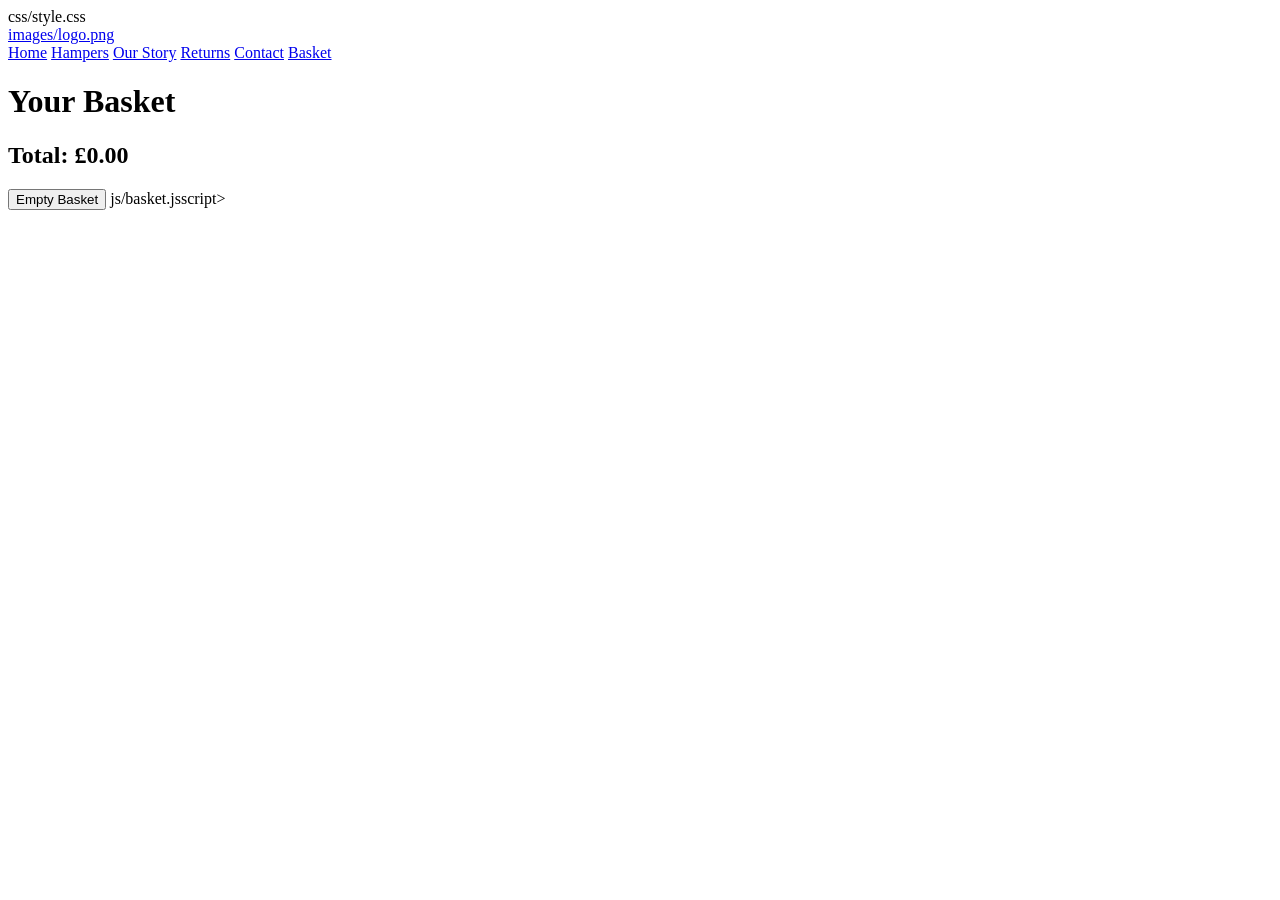
==== basket.html @ f4d0336e "Fix script tag in basket.html" ====
<!DOCTYPE html>
<html lang="en">
<head>
<meta charset="UTF-8">
<meta name="viewport" content="width=device-width, initial-scale=1.0">
<title>Basket</title>
css/style.css
</head>
<body>

<header>
<a href="index.html">
images/logo.png
</a>

<nav>
<a href="index.html">Home</a>
<a href="hampers.html">Hampers</a>
<a href="our-story.html">Our Story</a>
<a href="returns.html">Returns</a>
<a href="contact.html">Contact</a>
<a href="basket.html">Basket</a>
</nav>
</header>

<h1>Your Basket</h1>

<div id="basketItems"></div>

<h2>Total: £<span id="total">0.00</span></h2>

<button onclick="clearBasket()">Empty Basket</button>

<script>

let basket = JSON.parse(localStorage.getItem("basket")) || [];

let output = "";
let total = 0;

basket.forEach((item,index)=>{
output += `
<p>
${item.name} - £${item.price}
<button onclick="removeItem(${index})">Remove</button>
</p>
`;
total += item.price;
});

document.getElementById("basketItems").innerHTML = output;
document.getElementById("total").innerText = total.toFixed(2);

function removeItem(index){

basket.splice(index,1);

localStorage.setItem(
"basket",
JSON.stringify(basket)
);

location.reload();
}

function clearBasket(){

localStorage.removeItem("basket");

location.reload();
}

</script>
js/basket.jsscript>
</body>
</html>
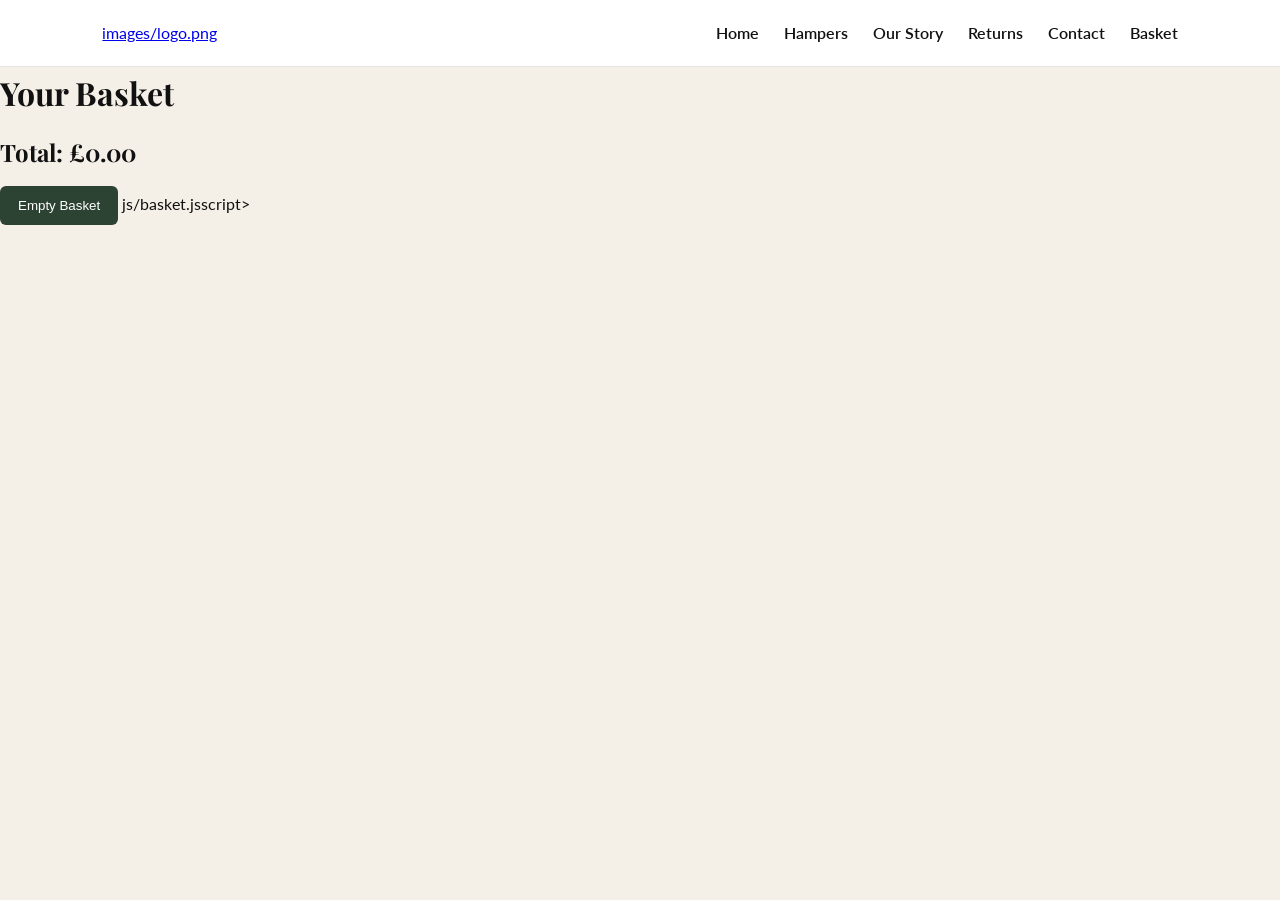
==== commit 8189c187: "Add CSS styles for basket page layout and design" ====
--- a/basket.html
+++ b/basket.html
@@ -1,26 +1,246 @@
 <!DOCTYPE html>
 <html lang="en">
 <head>
-<meta charset="UTF-8">
+<meta charset="utf-8">
+<link rel="icon" type="image/png" href="favicon.png">
+<link rel="apple-touch-icon" href="favicon.png">
 <meta name="viewport" content="width=device-width, initial-scale=1.0">
-<title>Basket</title>
-css/style.css
+
+<title>The December Box - basket</title>
+
+<style>
+    @import url('https://fonts.googleapis.com/css2?family=Playfair+Display:wght@400;600;700&family=Lato:wght@300;400;700&display=swap');
+
+:root{
+    --cream:#F5F0E7;
+    --green:#2C4233;
+    --gold:#C7A55C;
+    --black:#111111;
+    --white:#ffffff;
+}
+
+*{
+    margin:0;
+    padding:0;
+    box-sizing:border-box;
+}
+
+body{
+    background:var(--cream);
+    color:var(--black);
+    font-family:'Lato',sans-serif;
+    line-height:1.6;
+}
+
+header{
+    display:flex;
+    justify-content:space-between;
+    align-items:center;
+    padding:20px 8%;
+    background:white;
+    border-bottom:1px solid rgba(0,0,0,0.1);
+    position:sticky;
+    top:0;
+    z-index:1000;
+}
+
+.logo img{
+    height:85px;
+    transition:0.3s;
+}
+
+.logo img:hover{
+    transform:scale(1.03);
+}
+
+nav{
+    display:flex;
+    gap:25px;
+}
+
+nav a{
+    color:var(--black);
+    text-decoration:none;
+    font-weight:600;
+    transition:0.3s;
+}
+
+nav a:hover{
+    color:var(--green);
+}
+
+.hero{
+    min-height:75vh;
+    display:flex;
+    justify-content:center;
+    align-items:center;
+    text-align:center;
+    padding:50px 8%;
+}
+
+.hero h1{
+    font-family:'Playfair Display',serif;
+    font-size:4rem;
+    margin-bottom:20px;
+}
+
+.hero p{
+    max-width:650px;
+    margin:auto;
+    margin-bottom:30px;
+    font-size:1.2rem;
+}
+
+.btn{
+    display:inline-block;
+    background:var(--green);
+    color:white;
+    padding:14px 28px;
+    border-radius:6px;
+    text-decoration:none;
+    transition:0.3s;
+}
+
+.btn:hover{
+    background:var(--gold);
+    color:black;
+}
+
+section{
+    padding:60px 8%;
+}
+
+h1,h2,h3{
+    font-family:'Playfair Display',serif;
+    margin-bottom:15px;
+}
+
+.products{
+    display:grid;
+    grid-template-columns:repeat(auto-fit,minmax(280px,1fr));
+    gap:30px;
+}
+
+.product-card{
+    background:white;
+    padding:25px;
+    border-radius:12px;
+    box-shadow:0 5px 20px rgba(0,0,0,0.08);
+    transition:0.3s;
+}
+
+.product-card:hover{
+    transform:translateY(-5px);
+}
+
+.product-card h2{
+    margin-bottom:10px;
+}
+
+.price{
+    color:var(--green);
+    font-size:1.4rem;
+    font-weight:700;
+    margin:15px 0;
+}
+
+button{
+    cursor:pointer;
+    border:none;
+    background:var(--green);
+    color:white;
+    padding:12px 18px;
+    border-radius:6px;
+    transition:0.3s;
+}
+
+button:hover{
+    background:var(--gold);
+    color:black;
+}
+
+form{
+    max-width:700px;
+}
+
+input,
+textarea{
+    width:100%;
+    padding:15px;
+    margin-bottom:20px;
+    border:1px solid #ddd;
+    border-radius:6px;
+}
+
+textarea{
+    min-height:180px;
+}
+
+.basket-item{
+    display:flex;
+    justify-content:space-between;
+    align-items:center;
+    background:white;
+    padding:20px;
+    margin-bottom:15px;
+    border-radius:8px;
+}
+
+.total-box{
+    margin-top:30px;
+    background:white;
+    padding:25px;
+    border-radius:8px;
+}
+
+footer{
+    text-align:center;
+    padding:40px;
+    background:var(--green);
+    color:white;
+    margin-top:50px;
+}
+
+.email-box{
+    background:white;
+    padding:20px;
+    border-left:5px solid var(--gold);
+    margin-bottom:30px;
+}
+
+@media(max-width:768px){
+
+    header{
+        flex-direction:column;
+        gap:20px;
+    }
+
+    nav{
+        flex-wrap:wrap;
+        justify-content:center;
+    }
+
+    .hero h1{
+        font-size:2.5rem;
+    }
+}
+</style>
 </head>
 <body>
 
 <header>
-<a href="index.html">
-images/logo.png
-</a>
-
-<nav>
-<a href="index.html">Home</a>
-<a href="hampers.html">Hampers</a>
-<a href="our-story.html">Our Story</a>
-<a href="returns.html">Returns</a>
-<a href="contact.html">Contact</a>
-<a href="basket.html">Basket</a>
-</nav>
+    <a href="index.html" class="logo">
+        images/logo.png
+    </a>
+
+    <nav>
+        <a href="index.html">Home</a>
+        <a href="hampers.html">Hampers</a>
+        <a href="our-story.html">Our Story</a>
+        <a href="returns.html">Returns</a>
+        <a href="contact.html">Contact</a>
+        <a href="basket.html">Basket</a>
+    </nav>
 </header>
 
 <h1>Your Basket</h1>
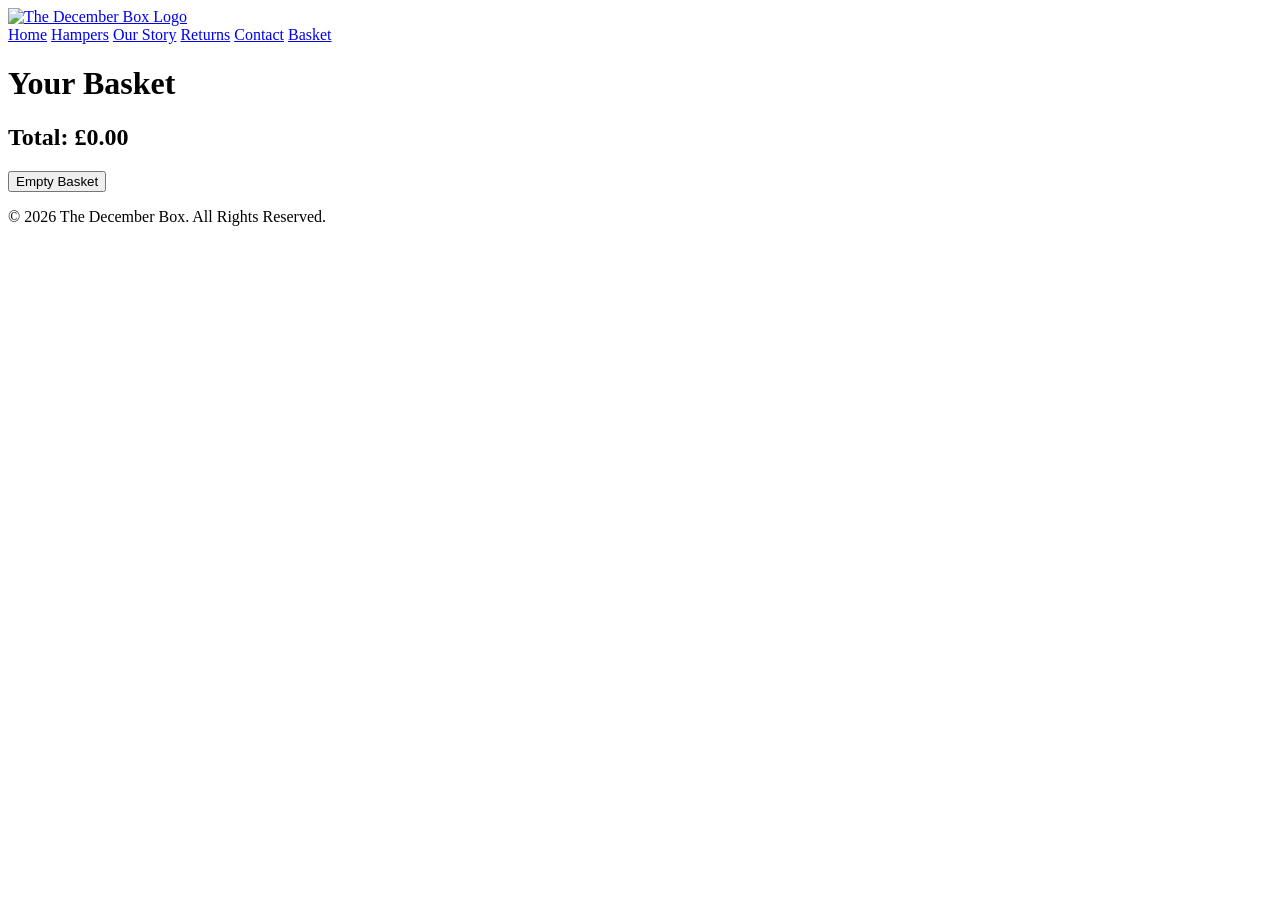
==== commit 4ee75cf7: "Refactor header and footer structure in basket.html" ====
--- a/basket.html
+++ b/basket.html
@@ -8,241 +8,26 @@
 
 <title>The December Box - basket</title>
 
-<style>
-    @import url('https://fonts.googleapis.com/css2?family=Playfair+Display:wght@400;600;700&family=Lato:wght@300;400;700&display=swap');
-
-:root{
-    --cream:#F5F0E7;
-    --green:#2C4233;
-    --gold:#C7A55C;
-    --black:#111111;
-    --white:#ffffff;
-}
-
-*{
-    margin:0;
-    padding:0;
-    box-sizing:border-box;
-}
-
-body{
-    background:var(--cream);
-    color:var(--black);
-    font-family:'Lato',sans-serif;
-    line-height:1.6;
-}
-
-header{
-    display:flex;
-    justify-content:space-between;
-    align-items:center;
-    padding:20px 8%;
-    background:white;
-    border-bottom:1px solid rgba(0,0,0,0.1);
-    position:sticky;
-    top:0;
-    z-index:1000;
-}
-
-.logo img{
-    height:85px;
-    transition:0.3s;
-}
-
-.logo img:hover{
-    transform:scale(1.03);
-}
-
-nav{
-    display:flex;
-    gap:25px;
-}
-
-nav a{
-    color:var(--black);
-    text-decoration:none;
-    font-weight:600;
-    transition:0.3s;
-}
-
-nav a:hover{
-    color:var(--green);
-}
-
-.hero{
-    min-height:75vh;
-    display:flex;
-    justify-content:center;
-    align-items:center;
-    text-align:center;
-    padding:50px 8%;
-}
-
-.hero h1{
-    font-family:'Playfair Display',serif;
-    font-size:4rem;
-    margin-bottom:20px;
-}
-
-.hero p{
-    max-width:650px;
-    margin:auto;
-    margin-bottom:30px;
-    font-size:1.2rem;
-}
-
-.btn{
-    display:inline-block;
-    background:var(--green);
-    color:white;
-    padding:14px 28px;
-    border-radius:6px;
-    text-decoration:none;
-    transition:0.3s;
-}
-
-.btn:hover{
-    background:var(--gold);
-    color:black;
-}
-
-section{
-    padding:60px 8%;
-}
-
-h1,h2,h3{
-    font-family:'Playfair Display',serif;
-    margin-bottom:15px;
-}
-
-.products{
-    display:grid;
-    grid-template-columns:repeat(auto-fit,minmax(280px,1fr));
-    gap:30px;
-}
-
-.product-card{
-    background:white;
-    padding:25px;
-    border-radius:12px;
-    box-shadow:0 5px 20px rgba(0,0,0,0.08);
-    transition:0.3s;
-}
-
-.product-card:hover{
-    transform:translateY(-5px);
-}
-
-.product-card h2{
-    margin-bottom:10px;
-}
-
-.price{
-    color:var(--green);
-    font-size:1.4rem;
-    font-weight:700;
-    margin:15px 0;
-}
-
-button{
-    cursor:pointer;
-    border:none;
-    background:var(--green);
-    color:white;
-    padding:12px 18px;
-    border-radius:6px;
-    transition:0.3s;
-}
-
-button:hover{
-    background:var(--gold);
-    color:black;
-}
-
-form{
-    max-width:700px;
-}
-
-input,
-textarea{
-    width:100%;
-    padding:15px;
-    margin-bottom:20px;
-    border:1px solid #ddd;
-    border-radius:6px;
-}
-
-textarea{
-    min-height:180px;
-}
-
-.basket-item{
-    display:flex;
-    justify-content:space-between;
-    align-items:center;
-    background:white;
-    padding:20px;
-    margin-bottom:15px;
-    border-radius:8px;
-}
-
-.total-box{
-    margin-top:30px;
-    background:white;
-    padding:25px;
-    border-radius:8px;
-}
-
-footer{
-    text-align:center;
-    padding:40px;
-    background:var(--green);
-    color:white;
-    margin-top:50px;
-}
-
-.email-box{
-    background:white;
-    padding:20px;
-    border-left:5px solid var(--gold);
-    margin-bottom:30px;
-}
-
-@media(max-width:768px){
-
-    header{
-        flex-direction:column;
-        gap:20px;
-    }
-
-    nav{
-        flex-wrap:wrap;
-        justify-content:center;
-    }
-
-    .hero h1{
-        font-size:2.5rem;
-    }
-}
-</style>
+<link rel="stylesheet" href="css/style.css">
 </head>
 <body>
 
 <header>
-    <a href="index.html" class="logo">
-        images/logo.png
-    </a>
 
-    <nav>
-        <a href="index.html">Home</a>
-        <a href="hampers.html">Hampers</a>
-        <a href="our-story.html">Our Story</a>
-        <a href="returns.html">Returns</a>
-        <a href="contact.html">Contact</a>
-        <a href="basket.html">Basket</a>
-    </nav>
+<a href="index.html" class="logo">
+    <img src="images/logo.png" alt="The December Box Logo">
+</a>
+
+<nav>
+    <a href="index.html">Home</a>
+    <a href="hampers.html">Hampers</a>
+    <a href="our-story.html">Our Story</a>
+    <a href="returns.html">Returns</a>
+    <a href="contact.html">Contact</a>
+    <a href="basket.html">Basket</a>
+</nav>
+
 </header>
-
 <h1>Your Basket</h1>
 
 <div id="basketItems"></div>
@@ -291,6 +76,10 @@
 }
 
 </script>
-js/basket.jsscript>
+<footer>
+    <p>&copy; 2026 The December Box. All Rights Reserved.</p>
+</footer>
+
+<script src="js/basket.js"></script>
 </body>
 </html>
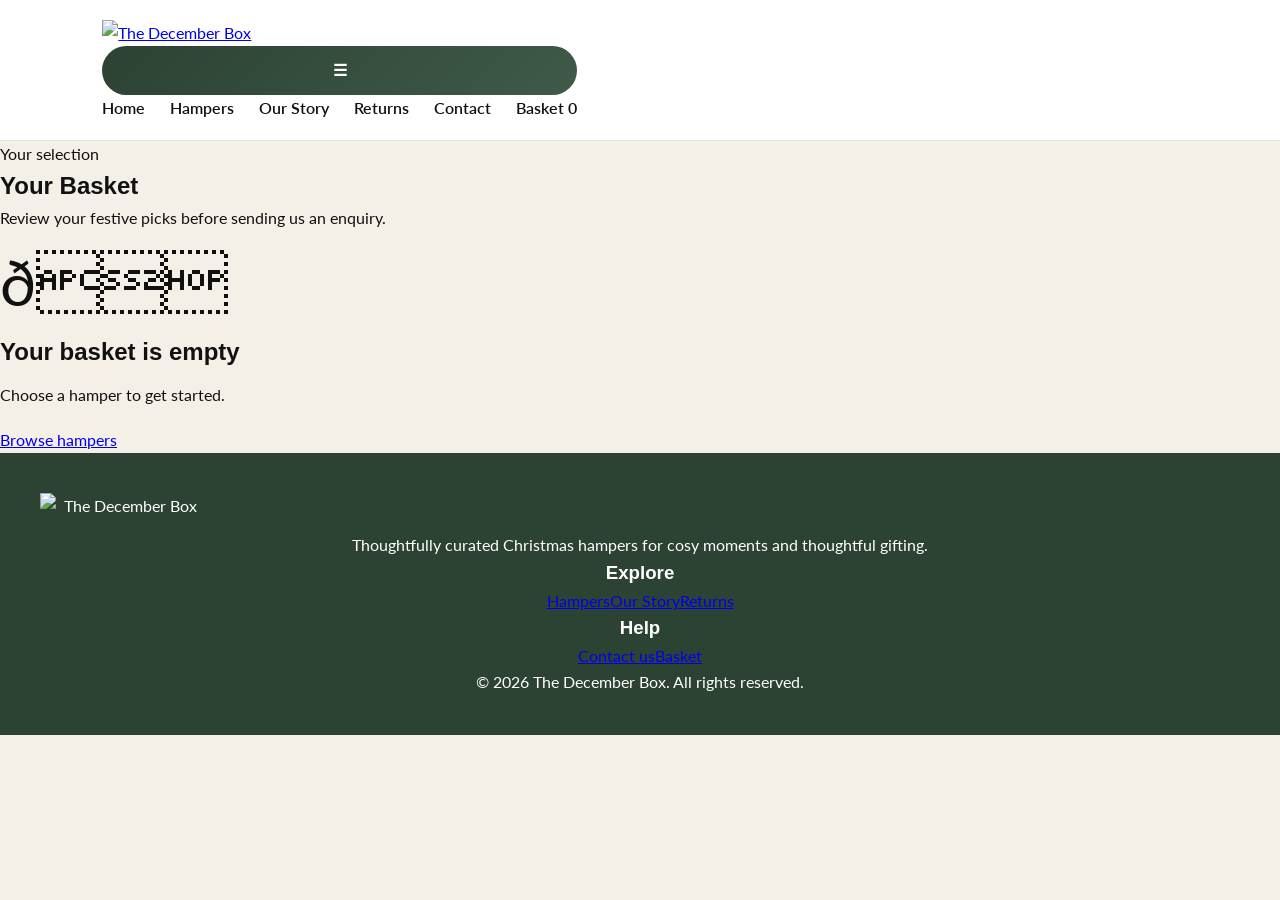
==== commit ce94a864: "Refactor basket.html for improved structure and content" ====
--- a/basket.html
+++ b/basket.html
@@ -1,85 +1 @@
-<!DOCTYPE html>
-<html lang="en">
-<head>
-<meta charset="utf-8">
-<link rel="icon" type="image/png" href="favicon.png">
-<link rel="apple-touch-icon" href="favicon.png">
-<meta name="viewport" content="width=device-width, initial-scale=1.0">
-
-<title>The December Box - basket</title>
-
-<link rel="stylesheet" href="css/style.css">
-</head>
-<body>
-
-<header>
-
-<a href="index.html" class="logo">
-    <img src="images/logo.png" alt="The December Box Logo">
-</a>
-
-<nav>
-    <a href="index.html">Home</a>
-    <a href="hampers.html">Hampers</a>
-    <a href="our-story.html">Our Story</a>
-    <a href="returns.html">Returns</a>
-    <a href="contact.html">Contact</a>
-    <a href="basket.html">Basket</a>
-</nav>
-
-</header>
-<h1>Your Basket</h1>
-
-<div id="basketItems"></div>
-
-<h2>Total: £<span id="total">0.00</span></h2>
-
-<button onclick="clearBasket()">Empty Basket</button>
-
-<script>
-
-let basket = JSON.parse(localStorage.getItem("basket")) || [];
-
-let output = "";
-let total = 0;
-
-basket.forEach((item,index)=>{
-output += `
-<p>
-${item.name} - £${item.price}
-<button onclick="removeItem(${index})">Remove</button>
-</p>
-`;
-total += item.price;
-});
-
-document.getElementById("basketItems").innerHTML = output;
-document.getElementById("total").innerText = total.toFixed(2);
-
-function removeItem(index){
-
-basket.splice(index,1);
-
-localStorage.setItem(
-"basket",
-JSON.stringify(basket)
-);
-
-location.reload();
-}
-
-function clearBasket(){
-
-localStorage.removeItem("basket");
-
-location.reload();
-}
-
-</script>
-<footer>
-    <p>&copy; 2026 The December Box. All Rights Reserved.</p>
-</footer>
-
-<script src="js/basket.js"></script>
-</body>
-</html>
+<!doctype html><html lang="en"><head><meta charset="utf-8"><meta name="viewport" content="width=device-width,initial-scale=1"><meta name="description" content="The December Box Christmas hampers"><title>Basket | The December Box</title><link rel="stylesheet" href="css/style.css"></head><body><header class="site-header"><div class="container navbar"><a class="brand" href="index.html" aria-label="The December Box home"><img class="brand-logo" src="assets/logo.jpg" alt="The December Box"></a><button class="menu-toggle">☰</button><nav class="nav-links"><a class="" href="index.html">Home</a><a class="" href="hampers.html">Hampers</a><a class="" href="our-story.html">Our Story</a><a class="" href="returns.html">Returns</a><a class="" href="contact.html">Contact</a><a class="basket-link" href="basket.html">Basket <span class="basket-count" data-basket-count>0</span></a></nav></div></header><main><section class="page-hero"><div class="container"><span class="eyebrow">Your selection</span><h1>Your Basket</h1><p>Review your festive picks before sending us an enquiry.</p></div></section><section class="section"><div class="container" id="basket-content"></div></section></main><footer class="footer"><div class="container"><div class="footer-grid"><div><img class="footer-brand-logo" src="assets/logo.jpg" alt="The December Box"><p>Thoughtfully curated Christmas hampers for cosy moments and thoughtful gifting.</p></div><div><h3>Explore</h3><div class="footer-links"><a href="hampers.html">Hampers</a><a href="our-story.html">Our Story</a><a href="returns.html">Returns</a></div></div><div><h3>Help</h3><div class="footer-links"><a href="contact.html">Contact us</a><a href="basket.html">Basket</a></div></div></div><div class="copyright">© 2026 The December Box. All rights reserved.</div></div></footer><div class="toast"></div><script src="js/basket.js"></script></body></html>
--- a/css/style.css
+++ b/css/style.css
@@ -0,0 +1,228 @@
+@import url('https://fonts.googleapis.com/css2?family=Playfair+Display:wght@400;600;700&family=Lato:wght@300;400;700&display=swap');
+
+:root{
+    --cream:#F5F0E7;
+    --green:#2C4233;
+    --gold:#C7A55C;
+    --black:#111111;
+    --white:#ffffff;
+}
+
+*{
+    margin:0;
+    padding:0;
+    box-sizing:border-box;
+}
+
+body{
+    background:var(--cream);
+    color:var(--black);
+    font-family:'Lato',sans-serif;
+    line-height:1.6;
+}
+
+header{
+    display:flex;
+    justify-content:space-between;
+    align-items:center;
+    padding:20px 8%;
+    background:white;
+    border-bottom:1px solid rgba(0,0,0,0.1);
+    position:sticky;
+    top:0;
+    z-index:1000;
+}
+
+/* The December Box logo */
+.brand-logo {
+  display: block;
+  width: 150px;
+  height: auto;
+  max-height: 78px;
+  object-fit: contain;
+}
+
+.footer-brand-logo {
+  display: block;
+  width: 165px;
+  height: auto;
+  max-height: 90px;
+  object-fit: contain;
+  margin-bottom: 14px;
+}
+
+/* Mobile logo sizing */
+@media (max-width: 620px) {
+  .brand-logo {
+    width: 118px;
+    max-height: 64px;
+  }
+
+  .footer-brand-logo {
+    width: 135px;
+    max-height: 78px;
+  }
+}
+
+
+
+.logo img{
+    height:90px;
+}
+
+nav{
+    display:flex;
+    gap:25px;
+}
+
+nav a{
+    text-decoration:none;
+    color:var(--black);
+    font-weight:600;
+}
+
+nav a:hover{
+    color:var(--green);
+}
+
+.page-title{
+    text-align:center;
+    color:var(--green);
+    font-size:4rem;
+    margin-top:60px;
+}
+
+.page-subtitle{
+    text-align:center;
+    max-width:700px;
+    margin:20px auto 50px;
+    font-size:1.1rem;
+}
+
+.products{
+    display:grid;
+    grid-template-columns:repeat(auto-fit,minmax(320px,1fr));
+    gap:35px;
+    padding:0 8% 80px;
+}
+
+.product-card{
+    background:white;
+    border-radius:18px;
+    overflow:hidden;
+    position:relative;
+    box-shadow:0 12px 25px rgba(0,0,0,0.08);
+    transition:0.3s;
+}
+
+.product-card:hover{
+    transform:translateY(-10px);
+    box-shadow:0 20px 40px rgba(0,0,0,0.15);
+}
+
+.product-card::before{
+    content:"";
+    display:block;
+    height:6px;
+    background:linear-gradient(
+        90deg,
+        var(--gold),
+        var(--green)
+    );
+}
+
+.hamper-image{
+    width:100%;
+    height:240px;
+    object-fit:cover;
+    display:block;
+}
+
+.product-content{
+    padding:25px;
+}
+
+.product-content h2{
+    color:var(--green);
+    margin-bottom:10px;
+    font-family:'Playfair Display',serif;
+}
+
+.product-content p{
+    margin-bottom:15px;
+}
+
+.price{
+    display:inline-block;
+    padding:8px 16px;
+    background:#f4efe3;
+    border-radius:50px;
+    color:var(--green);
+    font-size:1.3rem;
+    font-weight:700;
+    margin-bottom:20px;
+}
+
+.badge{
+    position:absolute;
+    top:15px;
+    right:15px;
+    background:var(--gold);
+    color:black;
+    padding:8px 14px;
+    border-radius:50px;
+    font-size:0.8rem;
+    font-weight:700;
+}
+
+button{
+    width:100%;
+    border:none;
+    cursor:pointer;
+    padding:15px;
+    border-radius:50px;
+    font-size:1rem;
+    font-weight:700;
+    background:linear-gradient(
+        135deg,
+        var(--green),
+        #3f5a49
+    );
+    color:white;
+    transition:0.3s;
+}
+
+button:hover{
+    transform:translateY(-3px);
+    background:linear-gradient(
+        135deg,
+        var(--gold),
+        #d9ba77
+    );
+    color:black;
+}
+
+footer{
+    text-align:center;
+    background:var(--green);
+    color:white;
+    padding:40px;
+}
+
+@media(max-width:768px){
+
+    header{
+        flex-direction:column;
+        gap:20px;
+    }
+
+    nav{
+        flex-wrap:wrap;
+        justify-content:center;
+    }
+
+    .page-title{
+        font-size:2.8rem;
+    }
+
+}
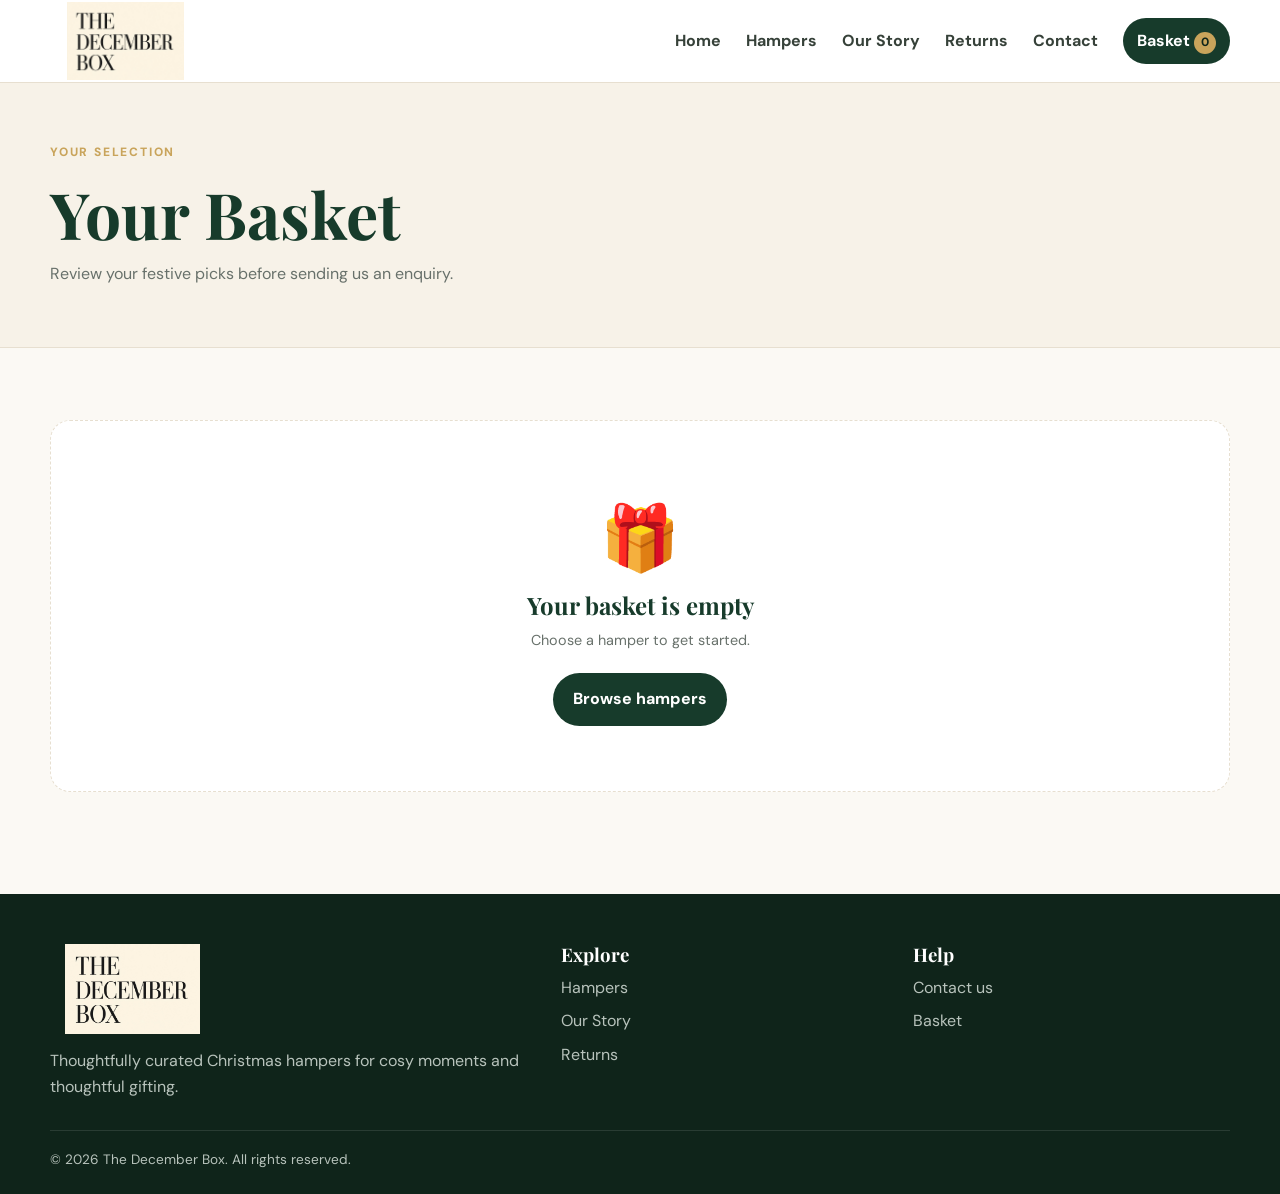
==== commit 05d1825b: "Add files via upload" ====
--- a/basket.html
+++ b/basket.html
@@ -1 +1 @@
-<!doctype html><html lang="en"><head><meta charset="utf-8"><meta name="viewport" content="width=device-width,initial-scale=1"><meta name="description" content="The December Box Christmas hampers"><title>Basket | The December Box</title><link rel="stylesheet" href="css/style.css"></head><body><header class="site-header"><div class="container navbar"><a class="brand" href="index.html" aria-label="The December Box home"><img class="brand-logo" src="assets/logo.jpg" alt="The December Box"></a><button class="menu-toggle">☰</button><nav class="nav-links"><a class="" href="index.html">Home</a><a class="" href="hampers.html">Hampers</a><a class="" href="our-story.html">Our Story</a><a class="" href="returns.html">Returns</a><a class="" href="contact.html">Contact</a><a class="basket-link" href="basket.html">Basket <span class="basket-count" data-basket-count>0</span></a></nav></div></header><main><section class="page-hero"><div class="container"><span class="eyebrow">Your selection</span><h1>Your Basket</h1><p>Review your festive picks before sending us an enquiry.</p></div></section><section class="section"><div class="container" id="basket-content"></div></section></main><footer class="footer"><div class="container"><div class="footer-grid"><div><img class="footer-brand-logo" src="assets/logo.jpg" alt="The December Box"><p>Thoughtfully curated Christmas hampers for cosy moments and thoughtful gifting.</p></div><div><h3>Explore</h3><div class="footer-links"><a href="hampers.html">Hampers</a><a href="our-story.html">Our Story</a><a href="returns.html">Returns</a></div></div><div><h3>Help</h3><div class="footer-links"><a href="contact.html">Contact us</a><a href="basket.html">Basket</a></div></div></div><div class="copyright">© 2026 The December Box. All rights reserved.</div></div></footer><div class="toast"></div><script src="js/basket.js"></script></body></html>
+<!doctype html><html lang="en"><head><meta charset="utf-8"><meta name="viewport" content="width=device-width,initial-scale=1"><meta name="description" content="The December Box Christmas hampers"><title>Basket | The December Box</title><link rel="stylesheet" href="css/style.css"></head><body><header class="site-header"><div class="container navbar"><a class="brand" href="index.html" aria-label="The December Box home"><img class="brand-logo" src="assets/logo.jpg" alt="The December Box"></a><button class="menu-toggle">☰</button><nav class="nav-links"><a class="" href="index.html">Home</a><a class="" href="hampers.html">Hampers</a><a class="" href="our-story.html">Our Story</a><a class="" href="returns.html">Returns</a><a class="" href="contact.html">Contact</a><a class="basket-link" href="basket.html">Basket <span class="basket-count" data-basket-count>0</span></a></nav></div></header><main><section class="page-hero"><div class="container"><span class="eyebrow">Your selection</span><h1>Your Basket</h1><p>Review your festive picks before sending us an enquiry.</p></div></section><section class="section"><div class="container" id="basket-content"></div></section></main><footer class="footer"><div class="container"><div class="footer-grid"><div><img class="footer-brand-logo" src="assets/logo.jpg" alt="The December Box"><p>Thoughtfully curated Christmas hampers for cosy moments and thoughtful gifting.</p></div><div><h3>Explore</h3><div class="footer-links"><a href="hampers.html">Hampers</a><a href="our-story.html">Our Story</a><a href="returns.html">Returns</a></div></div><div><h3>Help</h3><div class="footer-links"><a href="contact.html">Contact us</a><a href="basket.html">Basket</a></div></div></div><div class="copyright">© 2026 The December Box. All rights reserved.</div></div></footer><div class="toast"></div><script src="js/basket.js"></script></body></html>
--- a/css/style.css
+++ b/css/style.css
@@ -1,228 +1,19 @@
-@import url('https://fonts.googleapis.com/css2?family=Playfair+Display:wght@400;600;700&family=Lato:wght@300;400;700&display=swap');
+@import url('https://fonts.googleapis.com/css2?family=DM+Sans:wght@400;500;600;700&family=Playfair+Display:wght@500;600;700&display=swap');
+:root{--green:#173b2b;--deep:#0f241a;--gold:#c9a45b;--cream:#f7f2e8;--white:#fff;--ink:#1b211d;--muted:#68716b;--line:#e7dfd0;--shadow:0 18px 50px rgba(22,42,30,.10);--max:1180px}
+*{box-sizing:border-box;margin:0;padding:0}html{scroll-behavior:smooth}body{font-family:'DM Sans',sans-serif;color:var(--ink);background:#fbf9f4;line-height:1.65}a{text-decoration:none;color:inherit}button,input,textarea,select{font:inherit}.container{width:min(var(--max),calc(100% - 40px));margin:auto}
+.site-header{position:sticky;top:0;z-index:20;background:#fffffff5;backdrop-filter:blur(12px);border-bottom:1px solid var(--line)}.navbar{min-height:82px;display:flex;align-items:center;justify-content:space-between;gap:20px}.brand{display:flex;align-items:center;gap:10px;font:700 1.35rem 'Playfair Display',serif;color:var(--green)}.brand-mark{width:42px;height:42px;border-radius:50%;display:grid;place-items:center;background:var(--green);color:#ead9ad;box-shadow:inset 0 0 0 2px var(--gold)}.nav-links{display:flex;align-items:center;gap:25px}.nav-links a{font-weight:700;color:#364139;padding:28px 0}.nav-links a:hover,.nav-links a.active{color:var(--green)}.basket-link{background:var(--green);color:#fff!important;padding:10px 14px!important;border-radius:999px}.basket-count{display:inline-grid;place-items:center;min-width:22px;height:22px;border-radius:50%;background:var(--gold);color:var(--deep);font-size:.75rem}.menu-toggle{display:none;border:1px solid var(--line);background:white;border-radius:10px;padding:8px}
+h1,h2,h3{font-family:'Playfair Display',serif;line-height:1.15;color:var(--green)}.hero{background:radial-gradient(circle at 80% 20%,#c9a45b2e,transparent 30%),linear-gradient(135deg,var(--green),#10291e);color:white;padding:85px 0}.hero-grid{display:grid;grid-template-columns:1.1fr .9fr;gap:60px;align-items:center}.eyebrow{text-transform:uppercase;letter-spacing:.15em;font-size:.75rem;font-weight:800;color:var(--gold);display:block;margin-bottom:14px}.hero .eyebrow{color:#ead9ad}.hero h1{color:white;font-size:clamp(3rem,6vw,5.5rem);margin-bottom:20px}.hero p{font-size:1.1rem;color:#e4ebe6;max-width:650px}.hero-art{min-height:390px;border:1px solid #ffffff2e;border-radius:28px;display:grid;place-items:center;background:#ffffff0b}.gift-icon{font-size:6rem;text-align:center}.hero-art h2{color:white;font-size:2rem}.hero-actions{display:flex;gap:12px;flex-wrap:wrap;margin-top:28px}
+.btn{display:inline-flex;align-items:center;justify-content:center;border:0;border-radius:999px;padding:13px 20px;font-weight:800;transition:.2s}.btn:hover,.add-btn:hover{transform:translateY(-2px)}.btn-primary{background:var(--gold);color:var(--deep)}.btn-dark{background:var(--green);color:white}.btn-outline{border:1px solid #fff;color:#fff;background:transparent}
+.section{padding:72px 0}.section.alt,.page-hero{background:var(--cream)}.section-head{display:flex;justify-content:space-between;gap:25px;align-items:end;margin-bottom:32px}.section-head h2{font-size:2.6rem}.section-head p{max-width:580px;color:var(--muted)}
+.products{display:grid;grid-template-columns:repeat(3,1fr);gap:24px}.product-card{background:#fff;border:1px solid var(--line);border-radius:20px;overflow:hidden;box-shadow:0 8px 28px #162a1e14;display:flex;flex-direction:column;transition:.25s}.product-card:hover{transform:translateY(-6px);box-shadow:var(--shadow)}.product-image{height:225px;display:grid;place-items:center;position:relative;background:linear-gradient(135deg,#e8dfcd,#faf6eb)}.product-image .emoji{font-size:5rem;filter:drop-shadow(0 12px 12px #0002)}.badge{position:absolute;top:14px;left:14px;background:var(--gold);color:var(--deep);padding:6px 10px;border-radius:999px;font-size:.7rem;font-weight:800}.product-content{padding:22px;display:flex;flex-direction:column;flex:1}.product-content h3{font-size:1.45rem;margin-bottom:8px}.product-content p{color:var(--muted);margin-bottom:18px}.price-row{margin-top:auto;display:flex;align-items:center;justify-content:space-between;gap:10px}.price{font-weight:800;font-size:1.25rem;color:var(--green)}.add-btn{border:0;background:var(--green);color:white;border-radius:999px;padding:11px 14px;font-weight:800;transition:.2s}
+.feature-grid{display:grid;grid-template-columns:repeat(3,1fr);gap:20px}.feature,.info-card,.story-card,.form-card{background:#fff;border:1px solid var(--line);border-radius:20px;padding:26px;box-shadow:0 8px 28px #162a1e0d}.feature h3{font-size:1.25rem;margin-bottom:5px}.feature p,.info-card p,.story-copy p{color:var(--muted)}.page-hero{padding:60px 0;border-bottom:1px solid var(--line)}.page-hero h1{font-size:clamp(2.6rem,5vw,4.2rem);margin-bottom:10px}.page-hero p{max-width:720px;color:var(--muted)}.story-grid,.contact-grid,.returns-grid{display:grid;grid-template-columns:1fr 1fr;gap:45px}.story-copy h2,.info-card h2,.form-card h2{font-size:2.1rem;margin-bottom:15px}.quote{border-left:4px solid var(--gold);padding-left:18px;margin:25px 0;font:1.3rem 'Playfair Display',serif;color:var(--green)}
+.form-row{display:grid;grid-template-columns:1fr 1fr;gap:14px}.form-group{margin-bottom:15px}label{display:block;font-weight:700;color:var(--green);margin-bottom:5px}input,textarea,select{width:100%;border:1px solid var(--line);border-radius:12px;padding:12px;background:#fff}textarea{min-height:150px;resize:vertical}.notice{padding:13px;border-radius:12px;background:#f3f7f3;color:var(--green);margin-bottom:15px}
+.basket-list{display:grid;gap:14px}.basket-item{display:grid;grid-template-columns:1fr auto auto;gap:18px;align-items:center;background:#fff;border:1px solid var(--line);border-radius:16px;padding:18px}.basket-item h3{font-size:1.2rem}.qty{display:flex;align-items:center;gap:8px}.qty button{width:32px;height:32px;border-radius:50%;border:1px solid var(--line);background:#fff;color:var(--green)}.remove-btn{border:0;background:none;color:#9a4434;font-weight:700}.basket-summary{margin-top:22px;background:var(--green);color:#fff;border-radius:20px;padding:24px;display:flex;justify-content:space-between;align-items:center}.basket-summary h2{color:#fff}.total{font-size:1.7rem;font-weight:800}.basket-empty{text-align:center;padding:65px 20px;background:#fff;border:1px dashed var(--line);border-radius:20px}.small{font-size:.9rem;color:var(--muted)}
+.footer{background:var(--deep);color:#b8c3bc;padding:50px 0 22px;margin-top:30px}.footer-grid{display:grid;grid-template-columns:1.5fr 1fr 1fr;gap:35px;padding-bottom:30px;border-bottom:1px solid #ffffff1c}.footer h3{color:white;margin-bottom:10px}.footer-links{display:grid;gap:7px}.footer-links a:hover{color:white}.copyright{padding-top:18px;font-size:.85rem}.toast{position:fixed;right:18px;bottom:18px;background:var(--deep);color:white;padding:13px 17px;border-radius:12px;box-shadow:var(--shadow);transform:translateY(100px);opacity:0;transition:.25s;z-index:50}.toast.show{transform:none;opacity:1}
+@media(max-width:900px){.hero-grid,.story-grid,.contact-grid,.returns-grid{grid-template-columns:1fr}.products{grid-template-columns:repeat(2,1fr)}.feature-grid{grid-template-columns:1fr}.nav-links{display:none;position:absolute;top:82px;left:0;right:0;background:#fff;padding:12px 20px 20px;flex-direction:column;align-items:stretch}.nav-links.open{display:flex}.nav-links a{padding:10px}.menu-toggle{display:block}}
+@media(max-width:620px){.container{width:calc(100% - 28px)}.products{grid-template-columns:1fr}.hero{padding:60px 0}.section{padding:52px 0}.section-head{display:block}.section-head h2{margin-bottom:8px}.form-row{grid-template-columns:1fr}.basket-item{grid-template-columns:1fr}.basket-summary{flex-direction:column;align-items:flex-start}.footer-grid{grid-template-columns:1fr}}
 
-:root{
-    --cream:#F5F0E7;
-    --green:#2C4233;
-    --gold:#C7A55C;
-    --black:#111111;
-    --white:#ffffff;
-}
-
-*{
-    margin:0;
-    padding:0;
-    box-sizing:border-box;
-}
-
-body{
-    background:var(--cream);
-    color:var(--black);
-    font-family:'Lato',sans-serif;
-    line-height:1.6;
-}
-
-header{
-    display:flex;
-    justify-content:space-between;
-    align-items:center;
-    padding:20px 8%;
-    background:white;
-    border-bottom:1px solid rgba(0,0,0,0.1);
-    position:sticky;
-    top:0;
-    z-index:1000;
-}
-
-/* The December Box logo */
-.brand-logo {
-  display: block;
-  width: 150px;
-  height: auto;
-  max-height: 78px;
-  object-fit: contain;
-}
-
-.footer-brand-logo {
-  display: block;
-  width: 165px;
-  height: auto;
-  max-height: 90px;
-  object-fit: contain;
-  margin-bottom: 14px;
-}
-
-/* Mobile logo sizing */
-@media (max-width: 620px) {
-  .brand-logo {
-    width: 118px;
-    max-height: 64px;
-  }
-
-  .footer-brand-logo {
-    width: 135px;
-    max-height: 78px;
-  }
-}
-
-
-
-.logo img{
-    height:90px;
-}
-
-nav{
-    display:flex;
-    gap:25px;
-}
-
-nav a{
-    text-decoration:none;
-    color:var(--black);
-    font-weight:600;
-}
-
-nav a:hover{
-    color:var(--green);
-}
-
-.page-title{
-    text-align:center;
-    color:var(--green);
-    font-size:4rem;
-    margin-top:60px;
-}
-
-.page-subtitle{
-    text-align:center;
-    max-width:700px;
-    margin:20px auto 50px;
-    font-size:1.1rem;
-}
-
-.products{
-    display:grid;
-    grid-template-columns:repeat(auto-fit,minmax(320px,1fr));
-    gap:35px;
-    padding:0 8% 80px;
-}
-
-.product-card{
-    background:white;
-    border-radius:18px;
-    overflow:hidden;
-    position:relative;
-    box-shadow:0 12px 25px rgba(0,0,0,0.08);
-    transition:0.3s;
-}
-
-.product-card:hover{
-    transform:translateY(-10px);
-    box-shadow:0 20px 40px rgba(0,0,0,0.15);
-}
-
-.product-card::before{
-    content:"";
-    display:block;
-    height:6px;
-    background:linear-gradient(
-        90deg,
-        var(--gold),
-        var(--green)
-    );
-}
-
-.hamper-image{
-    width:100%;
-    height:240px;
-    object-fit:cover;
-    display:block;
-}
-
-.product-content{
-    padding:25px;
-}
-
-.product-content h2{
-    color:var(--green);
-    margin-bottom:10px;
-    font-family:'Playfair Display',serif;
-}
-
-.product-content p{
-    margin-bottom:15px;
-}
-
-.price{
-    display:inline-block;
-    padding:8px 16px;
-    background:#f4efe3;
-    border-radius:50px;
-    color:var(--green);
-    font-size:1.3rem;
-    font-weight:700;
-    margin-bottom:20px;
-}
-
-.badge{
-    position:absolute;
-    top:15px;
-    right:15px;
-    background:var(--gold);
-    color:black;
-    padding:8px 14px;
-    border-radius:50px;
-    font-size:0.8rem;
-    font-weight:700;
-}
-
-button{
-    width:100%;
-    border:none;
-    cursor:pointer;
-    padding:15px;
-    border-radius:50px;
-    font-size:1rem;
-    font-weight:700;
-    background:linear-gradient(
-        135deg,
-        var(--green),
-        #3f5a49
-    );
-    color:white;
-    transition:0.3s;
-}
-
-button:hover{
-    transform:translateY(-3px);
-    background:linear-gradient(
-        135deg,
-        var(--gold),
-        #d9ba77
-    );
-    color:black;
-}
-
-footer{
-    text-align:center;
-    background:var(--green);
-    color:white;
-    padding:40px;
-}
-
-@media(max-width:768px){
-
-    header{
-        flex-direction:column;
-        gap:20px;
-    }
-
-    nav{
-        flex-wrap:wrap;
-        justify-content:center;
-    }
-
-    .page-title{
-        font-size:2.8rem;
-    }
-
-}
+/* Supplied The December Box logo */
+.brand-logo{display:block;width:150px;height:auto;max-height:78px;object-fit:contain}
+.footer-brand-logo{display:block;width:165px;height:auto;max-height:90px;object-fit:contain;margin-bottom:14px}
+@media(max-width:620px){.brand-logo{width:118px;max-height:64px}.footer-brand-logo{width:135px;max-height:78px}}
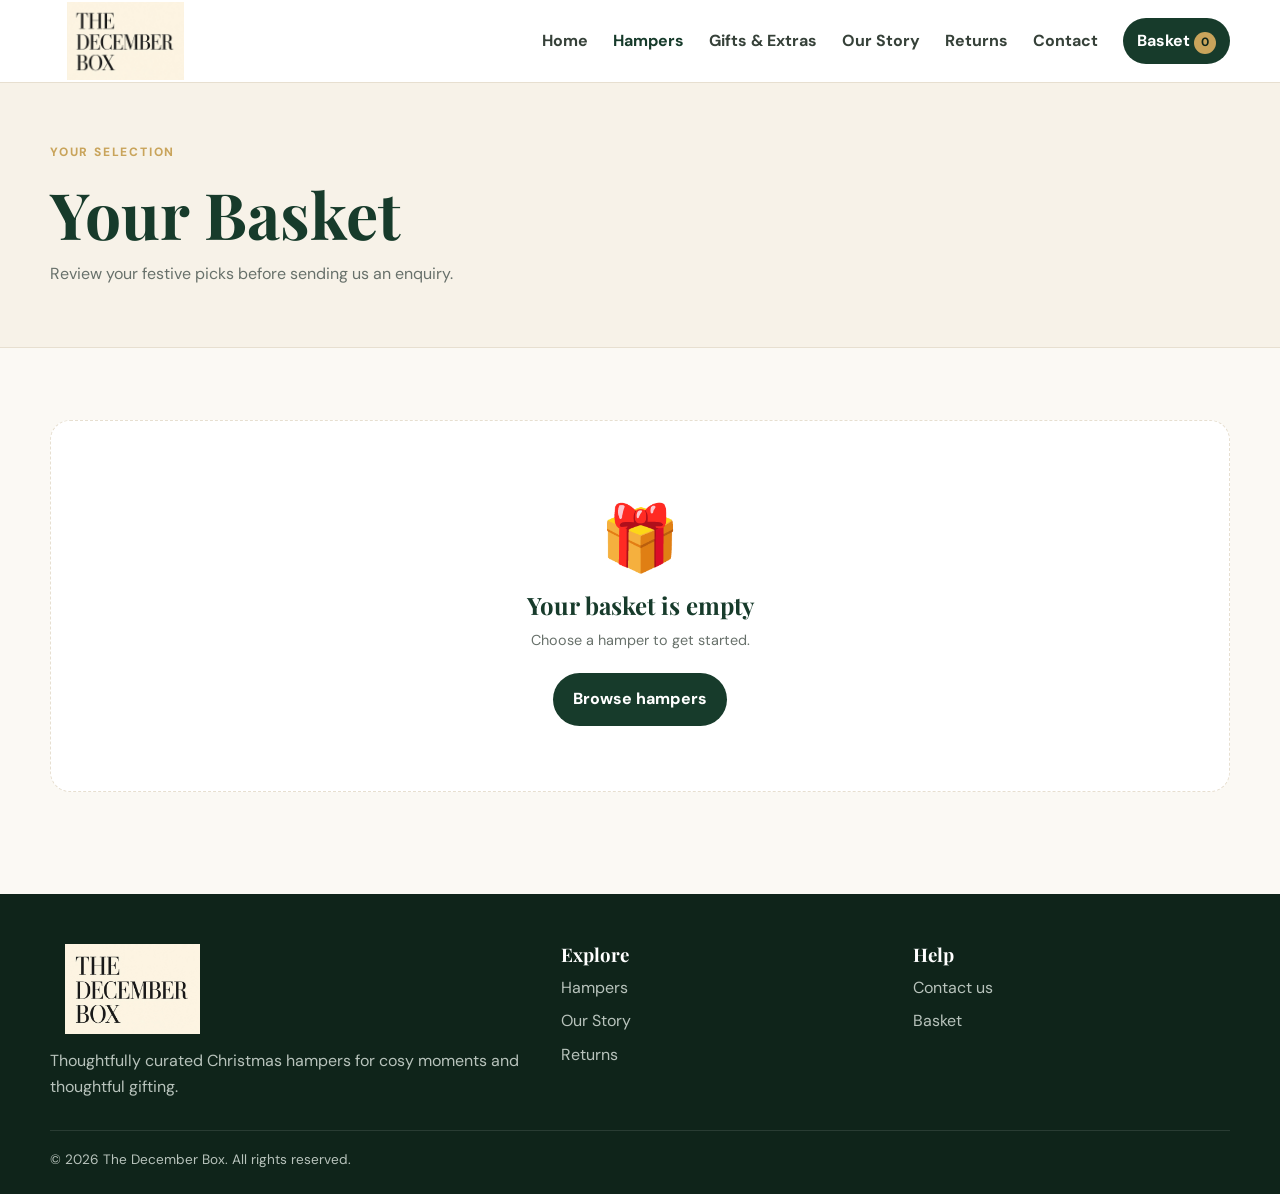
==== commit d0773664: "Change active link in basket.html Updated the basket.html file to change the active link from 'Hampe" ====
--- a/basket.html
+++ b/basket.html
@@ -1 +1 @@
-<!doctype html><html lang="en"><head><meta charset="utf-8"><meta name="viewport" content="width=device-width,initial-scale=1"><meta name="description" content="The December Box Christmas hampers"><title>Basket | The December Box</title><link rel="stylesheet" href="css/style.css"></head><body><header class="site-header"><div class="container navbar"><a class="brand" href="index.html" aria-label="The December Box home"><img class="brand-logo" src="assets/logo.jpg" alt="The December Box"></a><button class="menu-toggle">☰</button><nav class="nav-links"><a class="" href="index.html">Home</a><a class="" href="hampers.html">Hampers</a><a class="" href="our-story.html">Our Story</a><a class="" href="returns.html">Returns</a><a class="" href="contact.html">Contact</a><a class="basket-link" href="basket.html">Basket <span class="basket-count" data-basket-count>0</span></a></nav></div></header><main><section class="page-hero"><div class="container"><span class="eyebrow">Your selection</span><h1>Your Basket</h1><p>Review your festive picks before sending us an enquiry.</p></div></section><section class="section"><div class="container" id="basket-content"></div></section></main><footer class="footer"><div class="container"><div class="footer-grid"><div><img class="footer-brand-logo" src="assets/logo.jpg" alt="The December Box"><p>Thoughtfully curated Christmas hampers for cosy moments and thoughtful gifting.</p></div><div><h3>Explore</h3><div class="footer-links"><a href="hampers.html">Hampers</a><a href="our-story.html">Our Story</a><a href="returns.html">Returns</a></div></div><div><h3>Help</h3><div class="footer-links"><a href="contact.html">Contact us</a><a href="basket.html">Basket</a></div></div></div><div class="copyright">© 2026 The December Box. All rights reserved.</div></div></footer><div class="toast"></div><script src="js/basket.js"></script></body></html>+<!doctype html><html lang="en"><head><meta charset="utf-8"><meta name="viewport" content="width=device-width,initial-scale=1"><meta name="description" content="The December Box Christmas hampers"><title>Basket | The December Box</title><link rel="stylesheet" href="css/style.css"></head><body><header class="site-header"><div class="container navbar"><a class="brand" href="index.html" aria-label="The December Box home"><img class="brand-logo" src="assets/logo.jpg" alt="The December Box"></a><button class="menu-toggle">☰</button><nav class="nav-links"><a class="" href="index.html">Home</a><a class="active" href="hampers.html">Hampers</a><a href="products.html">Gifts & Extras</a><a class="" href="our-story.html">Our Story</a><a class="" href="returns.html">Returns</a><a class="" href="contact.html">Contact</a><a class="basket-link" href="basket.html">Basket <span class="basket-count" data-basket-count>0</span></a></nav></div></header><main><section class="page-hero"><div class="container"><span class="eyebrow">Your selection</span><h1>Your Basket</h1><p>Review your festive picks before sending us an enquiry.</p></div></section><section class="section"><div class="container" id="basket-content"></div></section></main><footer class="footer"><div class="container"><div class="footer-grid"><div><img class="footer-brand-logo" src="assets/logo.jpg" alt="The December Box"><p>Thoughtfully curated Christmas hampers for cosy moments and thoughtful gifting.</p></div><div><h3>Explore</h3><div class="footer-links"><a href="hampers.html">Hampers</a><a href="our-story.html">Our Story</a><a href="returns.html">Returns</a></div></div><div><h3>Help</h3><div class="footer-links"><a href="contact.html">Contact us</a><a href="basket.html">Basket</a></div></div></div><div class="copyright">© 2026 The December Box. All rights reserved.</div></div></footer><div class="toast"></div><script src="js/basket.js"></script></body></html>
